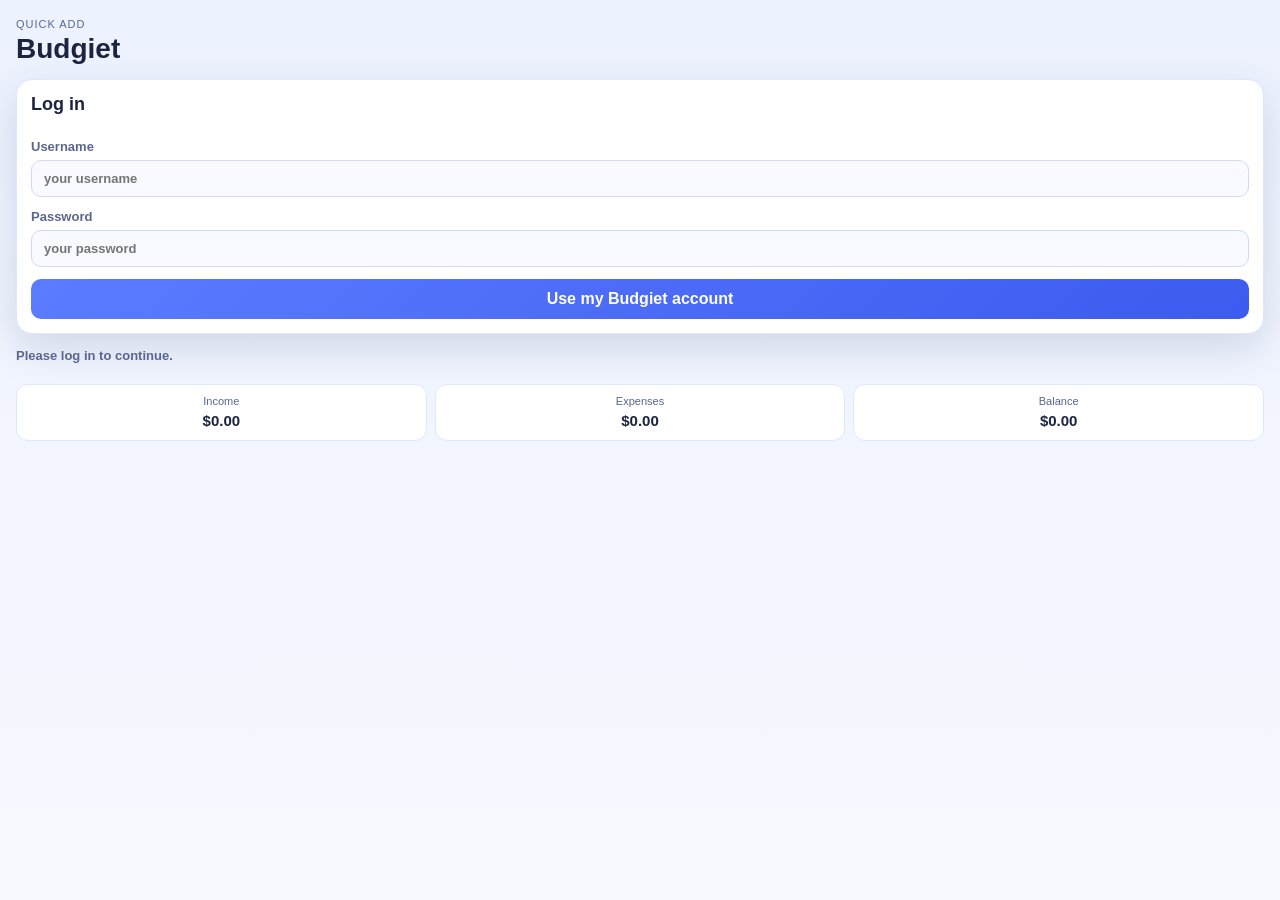
==== chrome-extension/sidepanel.html @ 82914668 "Add Budgiet chrome extension sidebar and sync refresh" ====
<!DOCTYPE html>
<html lang="en">
  <head>
    <meta charset="UTF-8" />
    <meta name="viewport" content="width=device-width, initial-scale=1.0" />
    <title>Budgiet Sidebar</title>
    <link rel="stylesheet" href="sidepanel.css" />
  </head>
  <body>
    <div class="panel">
      <div class="header">
        <div>
          <div class="eyebrow">Quick add</div>
          <h1>Budgiet</h1>
        </div>
        <button id="logout-btn" class="ghost hidden">Log out</button>
      </div>

      <form id="login-form" class="card">
        <h2>Log in</h2>
        <label>
          Username
          <input id="username" type="text" autocomplete="username" placeholder="your username" />
        </label>
        <label>
          Password
          <input id="password" type="password" autocomplete="current-password" placeholder="your password" />
        </label>
        <button type="submit" class="primary">Use my Budgiet account</button>
      </form>

      <form id="add-form" class="card hidden">
        <h2>Add entry</h2>
        <label>
          Description
          <input id="description" type="text" maxlength="80" placeholder="Groceries, rent, salary..." />
        </label>
        <label>
          Amount
          <input id="amount" type="number" min="0.01" step="0.01" placeholder="0.00" />
        </label>
        <label>
          Type
          <select id="type">
            <option value="expense">Expense</option>
            <option value="income">Savings / Income</option>
          </select>
        </label>
        <button type="submit" class="primary">Add to budget</button>
      </form>

      <div id="status" class="status" aria-live="polite"></div>
      <div class="summary">
        <div>
          <span>Income</span>
          <strong id="income">$0.00</strong>
        </div>
        <div>
          <span>Expenses</span>
          <strong id="expenses">$0.00</strong>
        </div>
        <div>
          <span>Balance</span>
          <strong id="balance">$0.00</strong>
        </div>
      </div>
    </div>

    <script src="sidepanel.js"></script>
  </body>
</html>
---- chrome-extension/sidepanel.css ----
:root {
  --bg: #f5f7ff;
  --panel: #ffffff;
  --panel-border: #dfe7ff;
  --primary: #5b7cff;
  --primary-dark: #3c5bf0;
  --success: #1fa36b;
  --danger: #dd5a5a;
  --text: #1d2440;
  --muted: #5a668d;
  --shadow: 0 14px 40px rgba(39, 53, 104, 0.16);
}

* { box-sizing: border-box; }

body {
  margin: 0;
  background: linear-gradient(180deg, #edf2ff 0%, #f7f9ff 100%);
  color: var(--text);
  font-family: Arial, Helvetica, sans-serif;
}

.panel {
  width: 100%;
  min-height: 100vh;
  padding: 18px 16px 24px;
  display: flex;
  flex-direction: column;
  gap: 14px;
}

.header {
  display: flex;
  align-items: center;
  justify-content: space-between;
  gap: 10px;
}

.eyebrow {
  font-size: 11px;
  text-transform: uppercase;
  letter-spacing: 0.09em;
  color: var(--muted);
  margin-bottom: 4px;
}

h1 {
  margin: 0;
  font-size: 28px;
  line-height: 1.1;
}

h2 {
  margin: 0 0 12px;
  font-size: 18px;
}

.card {
  background: var(--panel);
  border: 1px solid var(--panel-border);
  border-radius: 16px;
  box-shadow: var(--shadow);
  padding: 14px;
}

form { display: flex; flex-direction: column; gap: 12px; }
label {
  display: flex;
  flex-direction: column;
  gap: 6px;
  font-size: 13px;
  font-weight: 600;
  color: var(--muted);
}

input,
select,
button {
  font: inherit;
}

input,
select {
  border: 1px solid #d2d9f7;
  border-radius: 10px;
  padding: 10px 12px;
  background: #f8faff;
  color: var(--text);
}

button {
  border: none;
  border-radius: 10px;
  cursor: pointer;
  transition: transform 0.15s ease, opacity 0.15s ease;
}

button:hover { transform: translateY(-1px); }

.primary {
  background: linear-gradient(135deg, var(--primary), var(--primary-dark));
  color: white;
  padding: 11px 14px;
  font-weight: 700;
}

.ghost {
  background: #edf2ff;
  color: var(--primary-dark);
  padding: 8px 10px;
  font-weight: 700;
}

.hidden { display: none !important; }

.status {
  min-height: 18px;
  font-size: 13px;
  font-weight: 600;
  color: var(--muted);
}

.status.error { color: var(--danger); }
.status.success { color: var(--success); }

.summary {
  display: grid;
  grid-template-columns: repeat(3, minmax(0, 1fr));
  gap: 8px;
  margin-top: 4px;
}

.summary > div {
  background: var(--panel);
  border: 1px solid var(--panel-border);
  border-radius: 12px;
  padding: 10px 8px;
  text-align: center;
}

.summary span {
  display: block;
  font-size: 11px;
  color: var(--muted);
  margin-bottom: 5px;
}

.summary strong {
  font-size: 15px;
}
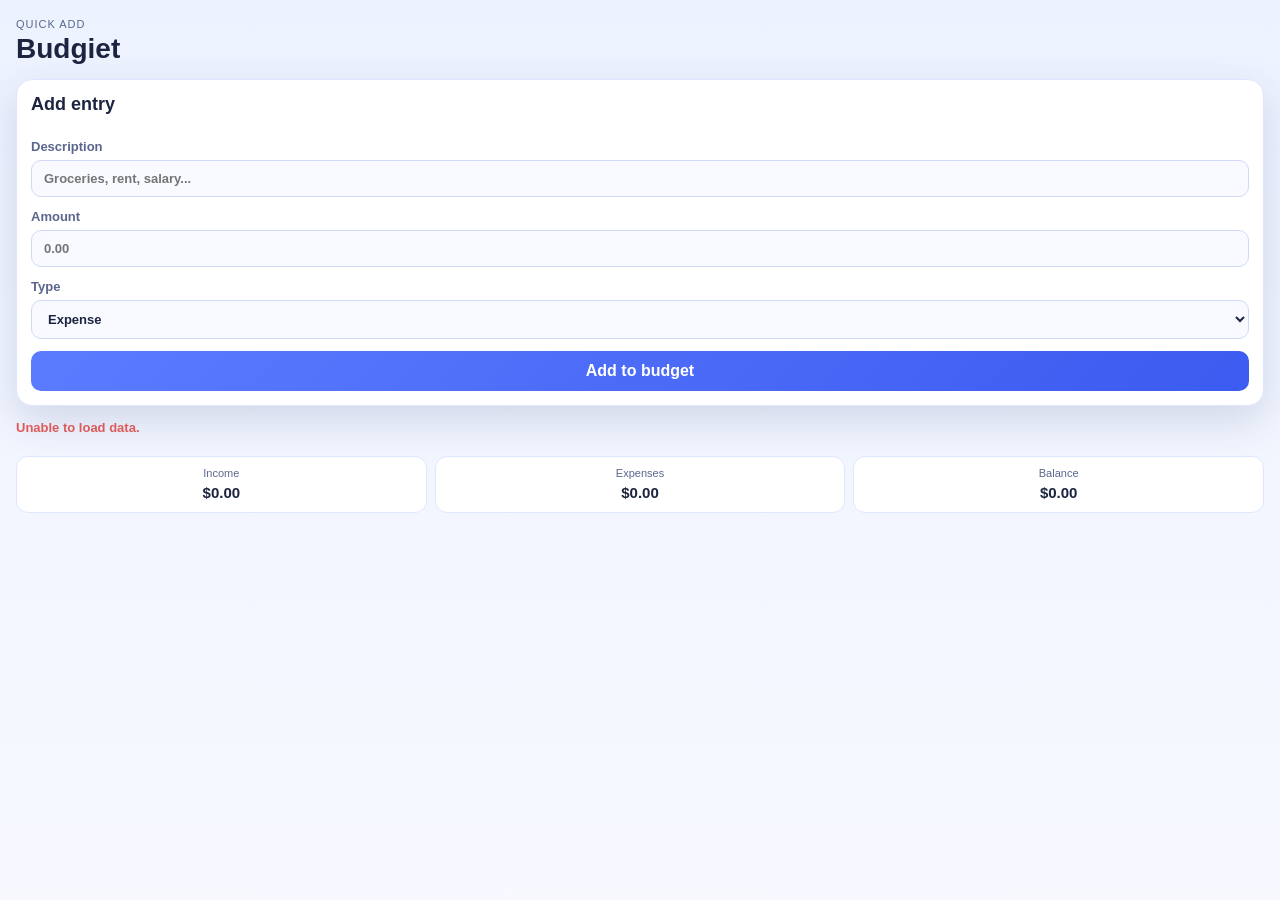
==== commit 29068d80: "Remove authentication system and implement local storage-only backend - Remove login/register/logout" ====
--- a/chrome-extension/sidepanel.html
+++ b/chrome-extension/sidepanel.html
@@ -13,23 +13,9 @@
           <div class="eyebrow">Quick add</div>
           <h1>Budgiet</h1>
         </div>
-        <button id="logout-btn" class="ghost hidden">Log out</button>
       </div>
 
-      <form id="login-form" class="card">
-        <h2>Log in</h2>
-        <label>
-          Username
-          <input id="username" type="text" autocomplete="username" placeholder="your username" />
-        </label>
-        <label>
-          Password
-          <input id="password" type="password" autocomplete="current-password" placeholder="your password" />
-        </label>
-        <button type="submit" class="primary">Use my Budgiet account</button>
-      </form>
-
-      <form id="add-form" class="card hidden">
+      <form id="add-form" class="card">
         <h2>Add entry</h2>
         <label>
           Description
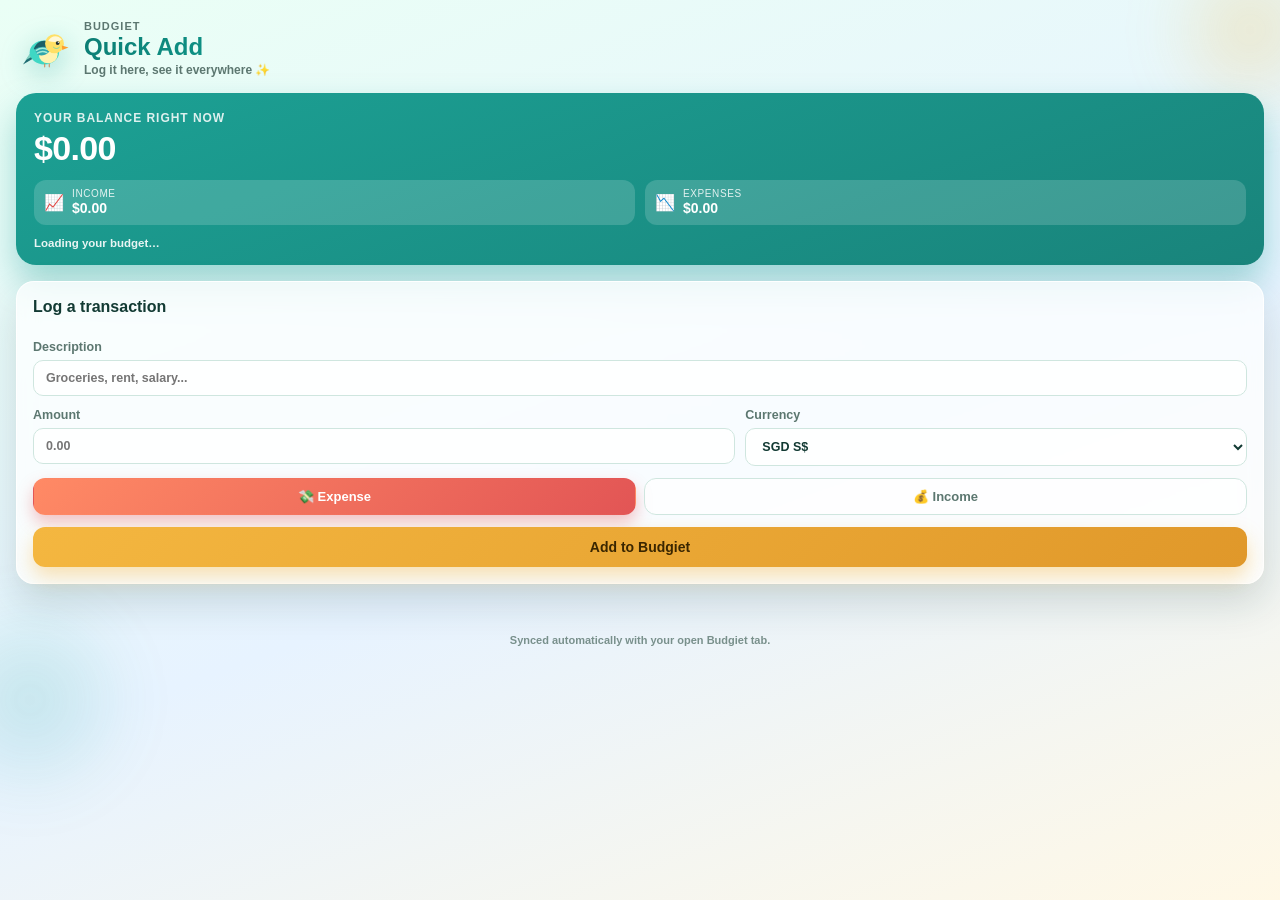
==== commit 71e84cd4: "major changes" ====
--- a/chrome-extension/sidepanel.html
+++ b/chrome-extension/sidepanel.html
@@ -8,48 +8,89 @@
   </head>
   <body>
     <div class="panel">
-      <div class="header">
-        <div>
-          <div class="eyebrow">Quick add</div>
-          <h1>Budgiet</h1>
+      <div class="glow-blob glow-blob-1" aria-hidden="true"></div>
+      <div class="glow-blob glow-blob-2" aria-hidden="true"></div>
+
+      <header class="hero">
+        <span class="hero-budgie" id="hero-budgie" aria-hidden="true">
+          <svg viewBox="0 0 160 120" xmlns="http://www.w3.org/2000/svg">
+            <path d="M69 76 20 104 49 62Z" fill="#1f6d72"/><path d="M59 75 27 92 50 57Z" fill="#7fd0c0"/>
+            <ellipse cx="81" cy="70" rx="42" ry="34" fill="#3fd7c4"/><ellipse cx="92" cy="75" rx="27" ry="26" fill="#fff3b0"/>
+            <path d="M51 60c9-26 39-32 54-9-8 7-17 11-28 12-10 2-19 1-26-3Z" fill="#1b5f66"/>
+            <path d="M53 61c17-10 35-9 47 0-10 16-24 22-39 15Z" fill="#2fa6ad"/><path d="M58 64c10-7 21-8 31-3M61 72c9-6 18-6 27-2" fill="none" stroke="#a4ecd8" stroke-width="4" stroke-linecap="round"/>
+            <circle cx="110" cy="45" r="27" fill="#ffe066"/><path d="M92 37c8-16 27-19 39-4-8 7-21 9-39 4Z" fill="#fff8d6"/>
+            <circle cx="119" cy="43" r="5.5" fill="#1d3036"/><circle cx="121" cy="41" r="1.8" fill="#fff"/><path d="M131 50l19 6-18 7Z" fill="#ff9f2e"/><path d="M107 55c5 5 12 5 17 0" fill="none" stroke="#6fd7b0" stroke-width="2.5" stroke-linecap="round"/>
+            <path d="M82 103v8m13-8v8" stroke="#d08b56" stroke-width="3" stroke-linecap="round"/>
+          </svg>
+        </span>
+        <div class="hero-text">
+          <div class="eyebrow">Budgiet</div>
+          <h1>Quick Add</h1>
+          <p class="hero-tag">Log it here, see it everywhere ✨</p>
         </div>
-      </div>
+      </header>
 
-      <form id="add-form" class="card">
-        <h2>Add entry</h2>
+      <section class="balance-card" id="balance-card">
+        <div class="balance-label">Your balance right now</div>
+        <div class="balance-value" id="balance">$0.00</div>
+        <div class="mini-stats">
+          <div class="mini-stat income">
+            <span class="mini-icon">📈</span>
+            <div>
+              <span class="mini-label">Income</span>
+              <strong id="income">$0.00</strong>
+            </div>
+          </div>
+          <div class="mini-stat expense">
+            <span class="mini-icon">📉</span>
+            <div>
+              <span class="mini-label">Expenses</span>
+              <strong id="expenses">$0.00</strong>
+            </div>
+          </div>
+        </div>
+        <div class="sync-note" id="sync-note">Loading your budget…</div>
+      </section>
+
+      <form id="add-form" class="card form-card">
+        <h2>Log a transaction</h2>
         <label>
           Description
-          <input id="description" type="text" maxlength="80" placeholder="Groceries, rent, salary..." />
+          <input id="description" type="text" maxlength="80" placeholder="Groceries, rent, salary..." autocomplete="off" />
         </label>
-        <label>
-          Amount
-          <input id="amount" type="number" min="0.01" step="0.01" placeholder="0.00" />
-        </label>
-        <label>
-          Type
-          <select id="type">
-            <option value="expense">Expense</option>
-            <option value="income">Savings / Income</option>
-          </select>
-        </label>
-        <button type="submit" class="primary">Add to budget</button>
+        <div class="row">
+          <label>
+            Amount
+            <input id="amount" type="number" min="0.01" step="0.01" placeholder="0.00" />
+          </label>
+          <label>
+            Currency
+            <select id="currency">
+              <option value="SGD">SGD S$</option>
+              <option value="USD">USD $</option>
+              <option value="MYR">MYR RM</option>
+              <option value="IDR">IDR Rp</option>
+              <option value="EUR">EUR €</option>
+              <option value="GBP">GBP £</option>
+              <option value="JPY">JPY ¥</option>
+              <option value="AUD">AUD A$</option>
+              <option value="CAD">CAD C$</option>
+              <option value="INR">INR ₹</option>
+              <option value="CNY">CNY ¥</option>
+              <option value="CHF">CHF Fr</option>
+            </select>
+          </label>
+        </div>
+        <div class="type-toggle" role="radiogroup" aria-label="Transaction type">
+          <button type="button" class="type-btn expense is-active" data-type="expense" aria-pressed="true">💸 Expense</button>
+          <button type="button" class="type-btn income" data-type="income" aria-pressed="false">💰 Income</button>
+        </div>
+        <button type="submit" class="primary">Add to Budgiet</button>
       </form>
 
       <div id="status" class="status" aria-live="polite"></div>
-      <div class="summary">
-        <div>
-          <span>Income</span>
-          <strong id="income">$0.00</strong>
-        </div>
-        <div>
-          <span>Expenses</span>
-          <strong id="expenses">$0.00</strong>
-        </div>
-        <div>
-          <span>Balance</span>
-          <strong id="balance">$0.00</strong>
-        </div>
-      </div>
+
+      <footer class="footer-note">Synced automatically with your open Budgiet tab.</footer>
     </div>
 
     <script src="sidepanel.js"></script>
--- a/chrome-extension/sidepanel.css
+++ b/chrome-extension/sidepanel.css
@@ -1,39 +1,96 @@
 :root {
-  --bg: #f5f7ff;
-  --panel: #ffffff;
-  --panel-border: #dfe7ff;
-  --primary: #5b7cff;
-  --primary-dark: #3c5bf0;
+  --bg-1: #eafff5;
+  --bg-2: #e7f3ff;
+  --bg-3: #fff8e6;
+  --panel: rgba(255, 255, 255, 0.72);
+  --panel-border: rgba(255, 255, 255, 0.9);
+  --primary: #0f9b8e;
+  --primary-dark: #0c7d73;
+  --gold: #f4b740;
   --success: #1fa36b;
-  --danger: #dd5a5a;
-  --text: #1d2440;
-  --muted: #5a668d;
-  --shadow: 0 14px 40px rgba(39, 53, 104, 0.16);
+  --danger: #e25555;
+  --text: #123a33;
+  --muted: #5c7770;
+  --shadow: 0 18px 40px rgba(18, 58, 51, 0.16);
 }
 
 * { box-sizing: border-box; }
 
 body {
   margin: 0;
-  background: linear-gradient(180deg, #edf2ff 0%, #f7f9ff 100%);
+  background: linear-gradient(160deg, var(--bg-1) 0%, var(--bg-2) 55%, var(--bg-3) 100%);
   color: var(--text);
-  font-family: Arial, Helvetica, sans-serif;
+  font-family: 'Segoe UI', Arial, Helvetica, sans-serif;
 }
 
 .panel {
+  position: relative;
   width: 100%;
   min-height: 100vh;
-  padding: 18px 16px 24px;
+  padding: 20px 16px 26px;
   display: flex;
   flex-direction: column;
-  gap: 14px;
-}
-
-.header {
+  gap: 16px;
+  overflow: hidden;
+}
+
+.glow-blob {
+  position: absolute;
+  border-radius: 50%;
+  filter: blur(30px);
+  opacity: 0.55;
+  pointer-events: none;
+  z-index: 0;
+}
+
+.glow-blob-1 {
+  width: 180px;
+  height: 180px;
+  top: -60px;
+  right: -60px;
+  background: radial-gradient(circle, rgba(244, 183, 64, 0.55), transparent 70%);
+}
+
+.glow-blob-2 {
+  width: 220px;
+  height: 220px;
+  bottom: 10%;
+  left: -80px;
+  background: radial-gradient(circle, rgba(15, 155, 142, 0.35), transparent 70%);
+}
+
+.panel > *:not(.glow-blob) { position: relative; z-index: 1; }
+
+.hero {
   display: flex;
   align-items: center;
-  justify-content: space-between;
-  gap: 10px;
+  gap: 12px;
+}
+
+.hero-budgie {
+  width: 56px;
+  height: 44px;
+  flex-shrink: 0;
+  filter: drop-shadow(0 8px 14px rgba(15, 155, 142, 0.35));
+  animation: heroFlutter 2.8s ease-in-out infinite;
+}
+
+.hero-budgie svg { width: 100%; height: 100%; }
+
+.hero-budgie.is-celebrating {
+  animation: heroCelebrate 0.7s cubic-bezier(0.34, 1.5, 0.44, 1);
+}
+
+@keyframes heroFlutter {
+  0%, 100% { transform: translateY(0) rotate(-3deg); }
+  50% { transform: translateY(-4px) rotate(3deg); }
+}
+
+@keyframes heroCelebrate {
+  0% { transform: translateY(0) rotate(-4deg) scale(1); }
+  35% { transform: translateY(-14px) rotate(8deg) scale(1.18); }
+  65% { transform: translateY(-6px) rotate(-5deg) scale(1.05); }
+  100% { transform: translateY(0) rotate(0deg) scale(1); }
 }
 
 .eyebrow {
@@ -41,35 +98,118 @@
   text-transform: uppercase;
   letter-spacing: 0.09em;
   color: var(--muted);
-  margin-bottom: 4px;
+  font-weight: 700;
+  margin-bottom: 2px;
 }
 
 h1 {
   margin: 0;
-  font-size: 28px;
+  font-size: 24px;
   line-height: 1.1;
+  background: linear-gradient(135deg, var(--primary-dark), var(--primary));
+  -webkit-background-clip: text;
+  background-clip: text;
+  color: transparent;
+}
+
+.hero-tag {
+  margin: 3px 0 0;
+  font-size: 12px;
+  color: var(--muted);
+  font-weight: 600;
 }
 
 h2 {
   margin: 0 0 12px;
-  font-size: 18px;
+  font-size: 16px;
 }
 
 .card {
   background: var(--panel);
   border: 1px solid var(--panel-border);
-  border-radius: 16px;
+  border-radius: 18px;
   box-shadow: var(--shadow);
-  padding: 14px;
+  padding: 16px;
+  backdrop-filter: blur(10px);
+}
+
+.balance-card {
+  background: linear-gradient(160deg, rgba(15, 155, 142, 0.94), rgba(12, 125, 115, 0.94));
+  border-radius: 20px;
+  padding: 18px 18px 16px;
+  color: white;
+  box-shadow: 0 18px 34px rgba(15, 155, 142, 0.35);
+  transition: box-shadow 0.25s ease;
+}
+
+.balance-card.negative {
+  background: linear-gradient(160deg, rgba(226, 85, 85, 0.94), rgba(184, 58, 58, 0.94));
+  box-shadow: 0 18px 34px rgba(226, 85, 85, 0.35);
+}
+
+.balance-label {
+  font-size: 12px;
+  text-transform: uppercase;
+  letter-spacing: 0.08em;
+  font-weight: 700;
+  opacity: 0.85;
+}
+
+.balance-value {
+  font-size: 34px;
+  font-weight: 800;
+  margin: 4px 0 12px;
+  letter-spacing: -0.02em;
+}
+
+.mini-stats {
+  display: flex;
+  gap: 10px;
+}
+
+.mini-stat {
+  flex: 1;
+  display: flex;
+  align-items: center;
+  gap: 8px;
+  background: rgba(255, 255, 255, 0.16);
+  border-radius: 12px;
+  padding: 8px 10px;
+}
+
+.mini-icon { font-size: 16px; }
+
+.mini-label {
+  display: block;
+  font-size: 10px;
+  text-transform: uppercase;
+  letter-spacing: 0.06em;
+  opacity: 0.85;
+}
+
+.mini-stat strong { font-size: 14px; }
+
+.sync-note {
+  margin-top: 12px;
+  font-size: 11.5px;
+  opacity: 0.9;
+  font-weight: 600;
 }
 
 form { display: flex; flex-direction: column; gap: 12px; }
+
+.row {
+  display: grid;
+  grid-template-columns: 1.4fr 1fr;
+  gap: 10px;
+}
+
 label {
   display: flex;
   flex-direction: column;
   gap: 6px;
-  font-size: 13px;
-  font-weight: 600;
+  font-size: 12.5px;
+  font-weight: 700;
   color: var(--muted);
 }
 
@@ -81,34 +221,64 @@
 
 input,
 select {
-  border: 1px solid #d2d9f7;
+  border: 1px solid #cfe6df;
   border-radius: 10px;
   padding: 10px 12px;
-  background: #f8faff;
+  background: rgba(255, 255, 255, 0.85);
   color: var(--text);
+}
+
+input:focus,
+select:focus {
+  outline: 2px solid var(--primary);
+  outline-offset: 1px;
 }
 
 button {
   border: none;
-  border-radius: 10px;
+  border-radius: 12px;
   cursor: pointer;
-  transition: transform 0.15s ease, opacity 0.15s ease;
+  transition: transform 0.15s ease, opacity 0.15s ease, box-shadow 0.15s ease;
 }
 
 button:hover { transform: translateY(-1px); }
 
+.type-toggle {
+  display: flex;
+  gap: 8px;
+}
+
+.type-btn {
+  flex: 1;
+  padding: 10px;
+  font-weight: 700;
+  font-size: 13px;
+  background: rgba(255, 255, 255, 0.7);
+  border: 1px solid #cfe6df;
+  color: var(--muted);
+}
+
+.type-btn.expense.is-active {
+  background: linear-gradient(135deg, #ff8a65, var(--danger));
+  color: white;
+  border-color: transparent;
+  box-shadow: 0 8px 16px rgba(226, 85, 85, 0.35);
+}
+
+.type-btn.income.is-active {
+  background: linear-gradient(135deg, #4ade80, var(--success));
+  color: white;
+  border-color: transparent;
+  box-shadow: 0 8px 16px rgba(31, 163, 107, 0.35);
+}
+
 .primary {
-  background: linear-gradient(135deg, var(--primary), var(--primary-dark));
-  color: white;
-  padding: 11px 14px;
-  font-weight: 700;
-}
-
-.ghost {
-  background: #edf2ff;
-  color: var(--primary-dark);
-  padding: 8px 10px;
-  font-weight: 700;
+  background: linear-gradient(135deg, var(--gold), #e0982a);
+  color: #3a2600;
+  padding: 12px 14px;
+  font-weight: 800;
+  font-size: 14px;
+  box-shadow: 0 10px 20px rgba(244, 183, 64, 0.4);
 }
 
 .hidden { display: none !important; }
@@ -116,35 +286,18 @@
 .status {
   min-height: 18px;
   font-size: 13px;
+  font-weight: 700;
+  color: var(--muted);
+  text-align: center;
+}
+
+.status.error { color: var(--danger); }
+.status.success { color: var(--primary-dark); }
+
+.footer-note {
+  text-align: center;
+  font-size: 11px;
+  color: var(--muted);
   font-weight: 600;
-  color: var(--muted);
-}
-
-.status.error { color: var(--danger); }
-.status.success { color: var(--success); }
-
-.summary {
-  display: grid;
-  grid-template-columns: repeat(3, minmax(0, 1fr));
-  gap: 8px;
-  margin-top: 4px;
-}
-
-.summary > div {
-  background: var(--panel);
-  border: 1px solid var(--panel-border);
-  border-radius: 12px;
-  padding: 10px 8px;
-  text-align: center;
-}
-
-.summary span {
-  display: block;
-  font-size: 11px;
-  color: var(--muted);
-  margin-bottom: 5px;
-}
-
-.summary strong {
-  font-size: 15px;
-}
+  opacity: 0.8;
+}
